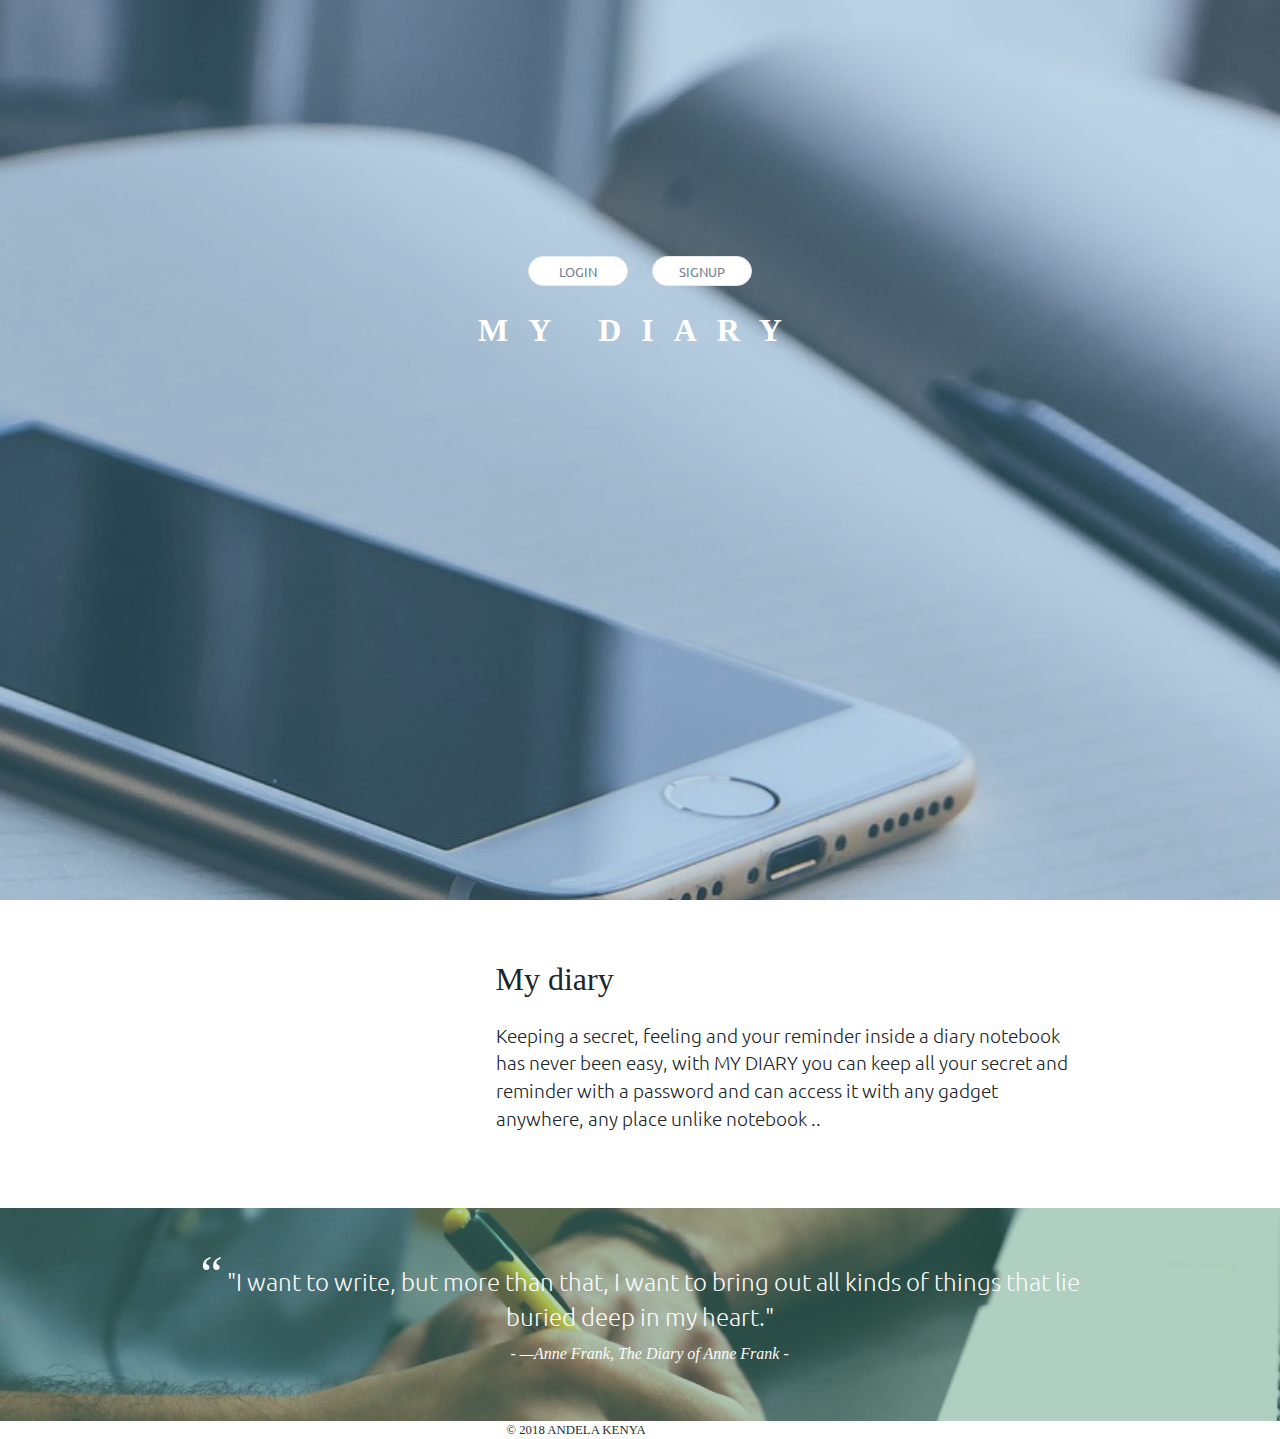
==== UI/Design/front.html @ 0e27ec92 "[CHORE]Remove Description and change theme of UI" ====
<!DOCTYPE html>
<html lang="en">

<head>
    <meta charset="UTF-8">
    <meta name="viewport" content="width=device-width, initial-scale=1.0">
    <meta http-equiv="X-UA-Compatible" content="ie=edge">
    <link href='https://fonts.googleapis.com/css?family=Ubuntu:500' rel='stylesheet' type='text/css'>
    <link href="front.css" rel="stylesheet" type="text/css">
    <title>Landing page</title>
</head>

<body>

    <header class="BgImage">
        <div class="container">
            <input onclick="location.href='login.html'" type="button" value="login" class="login-button" />
            <input onclick="location.href='index.html'" type="button" value="signup" class="login-button" />
            <h1 class="element">MY DIARY</h1>
        </div>
    </header>

    <section class="">
        <div class="container">
            <div class="col-3 AlignCenter">
                <img src="image/a.png" alt="" class="firstDescription" />
            </div>
            <div class="col-7 FirstText">
                <h3>My diary</h3>
                <p>Keeping a secret, feeling and your reminder inside a diary notebook has never been easy, with MY DIARY you
                    can keep all your secret and reminder with a password and can access it with any gadget anywhere, any
                    place unlike notebook ..
                </p>
            </div>
        </div>
    </section>
    <section class="SecondSection BgImage SecondBg">
        <div class="container">
            <blockquote class="testimonial">
                <p>"I want to write, but more than that, I want to bring out all kinds of things that lie buried deep in my
                    heart."
                </p>
                <cite>
                    —Anne Frank, The Diary of Anne Frank
                </cite>
            </blockquote>
        </div>
    </section>

    <footer>
        &copy; 2018 ANDELA KENYA
    </footer>
    <script src="https://cdn.rawgit.com/mattboldt/typed.js/master/lib/typed.min.js"></script>
</body>
<script>
    var typed = new Typed('.element', {
        strings: ["M Y    D I A R  Y",
            "MyDiary is an online journal where users can pen down their thoughts and feelings",
            "can set and get daily notification ",
            " W E L C O M E"
        ],
        typeSpeed: 120,
        backSpeed: 30,
        backDelay: 1000,
        startDelay: 1000,
        loop: true,
    });
</script>

</html>
---- UI/Design/front.css ----
* {
    box-sizing: border-box;
}

html {
    width: 100%;
    height: 100%;
    margin: 0;
    padding: 0;
}

body {
    width: 100%;
    height: 100%;
    margin: 0;
    font-size: 100%;
    line-height: 1.45;
    color: #2D2D2D;
}

.login-button {
    height: 30px;
    width: 100px;
    background: #fff;
    border: 1px solid #e8e8ee;
    border-radius: 20px;
    color: slategrey;
    text-transform: uppercase;
    font-family: 'Ubuntu', sans-serif;
    cursor: pointer;
}

h1,
h3 {
    font-family: 'Lato';
}

h2,
p,
a {
    font-family: 'Ubuntu', sans-serif;
}

a {
    text-decoration: none;
}

a:hover {
    text-decoration: none;
}

img {
    max-width: 100%;
}

.container {
    margin: 0 auto;
    width: 90%;
    max-width: 900px;
}

header {
    color: white;
    font-family: 'Ubuntu', sans-serif;
    padding: 20% 0;
    height: 100%;
    text-transform: uppercase;
    letter-spacing: 20px;
    text-align: center;
    position: relative;
    z-index: 1;
    overflow: hidden;
}

header h2 {
    font-weight: 300;
    font-size: 1.5rem;
}

section {
    background: #fff;
    color: #1c262b;
    padding: 3.5rem 0;
}

section.SecondSection {
    background: #378a65;
    color: #fafafa;
}

section h3 {
    text-align: center;
    font-size: 2rem;
    font-weight: 300;
    margin: 0 0 1rem;
}

section li {
    font-size: 1.2rem;
    font-weight: 300;
}

section p {
    font-size: 1.2rem;
    font-weight: 300;
}

.col,
.col-7,
.col-3 {
    margin: 0 1.5%;
    display: inline-block;
    vertical-align: top;
}

.col-7 {
    width: 64%;
}

.col-3 {
    width: 29%;
}

.col-5 {
    width: 30%;
}

.FirstText {
    text-align: left;
}

.FirstText h3 {
    font-size: 2rem;
    text-align: left;
}

.Detail {
    text-align: center;
    padding: 1rem;
    -webkit-transition: all .5s;
    transition: all .5s;
}

.Detail:hover {
    -webkit-transform: scale(1.1);
    transform: scale(1.1);
}

.Detail i {
    font-size: 4rem;
    margin: 0 0 2rem 0;
}

.Detail p {
    margin: 0 0 1rem 0;
    font-size: 1rem;
}

blockquote {
    position: relative;
    margin: 0;
    padding: 0;
    text-align: center;
}

blockquote:before {
    display: inline-block;
    color: #fafafa;
    font-size: 50px;
    line-height: 10px;
    content: '\201C';
}

blockquote p {
    margin: 0;
    display: inline;
    font-size: 1.5rem;
}

blockquote cite {
    font-size: 1rem;
    display: block;
    margin: .5rem 0 0 1.2rem;
}

blockquote cite:before {
    content: '-';
}

blockquote cite:after {
    content: '-';
}

.BgImage {
    background: #007ece;
    text-align: center;
    position: relative;
    z-index: 1;
    overflow: hidden;
}

.BgImage:before {
    content: '';
    display: block;
    position: absolute;
    top: 0;
    bottom: 0;
    left: 0;
    right: 0;
    width: 100%;
    height: 200%;
    z-index: -1;
    background: #e8e8e8 url("image/business-2846221_1920.jpg") no-repeat top center;
    background-size: cover;
    background-attachment: fixed;
    opacity: .8;
    -webkit-transform: scale(1.2);
    transform: scale(1.2);
}

.BgImage.SecondBg:before {
    opacity: .6;
    background-image: url("image/write-593333_1920.jpg");
    background-position: center center;
}

footer {
    text-align: center;
    width: 90%;
    font-size: 0.8em;
    padding-top: -20px;
}

@media screen and (max-width: 600px) {
    header {
        padding: 50% 0;
    }
    header h1 {
        font-size: 30px;
        margin: 0 0 1rem;
    }
    header h2 {
        font-size: 1.5rem;
    }
    section {
        padding: 2rem 0;
    }
    section h3 {
        font-size: 1.5rem;
    }
    .col-7 {
        width: 100%;
        margin: 0;
    }
    .col-3 {
        width: 100%;
        margin: 0;
    }
    .col-5 {
        width: 60%;
        margin: 0;
    }
    .Detail {
        margin: 0;
        border-bottom: 1px solid rgba(255, 255, 255, 0.2);
    }
    .Detail:last-child {
        border: none;
    }
    .firstDescription {
        height: 200px;
        width: auto;
        margin: 0 auto;
    }
    .Detail i {
        font-size: 1.5rem;
        width: 2rem;
        text-align: center;
        margin: 0 0 1rem 0;
        float: left;
    }
    blockquote p {
        font-size: 1.2rem;
    }
    blockquote cite {
        font-size: .8rem;
    }
}
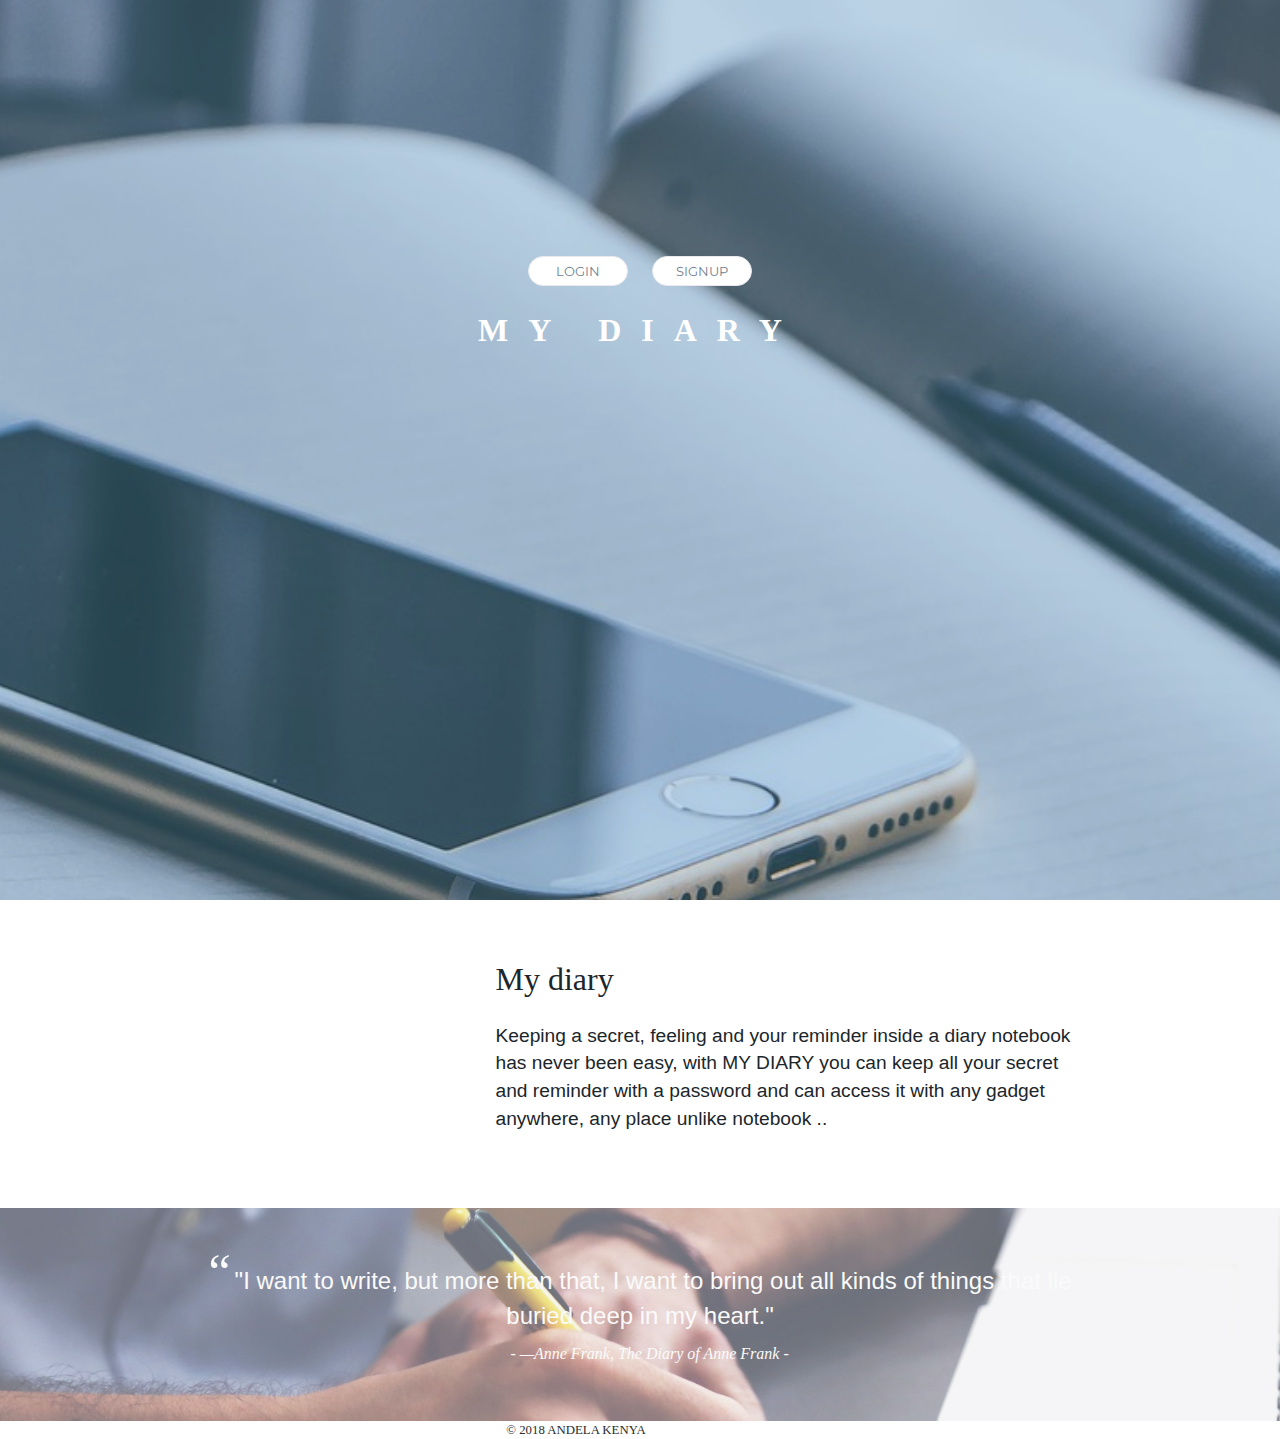
==== commit 0448b857: "[CHORE]Add google font" ====
--- a/UI/Design/front.html
+++ b/UI/Design/front.html
@@ -5,7 +5,6 @@
     <meta charset="UTF-8">
     <meta name="viewport" content="width=device-width, initial-scale=1.0">
     <meta http-equiv="X-UA-Compatible" content="ie=edge">
-    <link href='https://fonts.googleapis.com/css?family=Ubuntu:500' rel='stylesheet' type='text/css'>
     <link href="front.css" rel="stylesheet" type="text/css">
     <title>Landing page</title>
 </head>
--- a/UI/Design/front.css
+++ b/UI/Design/front.css
@@ -1,3 +1,4 @@
+@import url('https://fonts.googleapis.com/css?family=Montserrat');
 * {
     box-sizing: border-box;
 }
@@ -26,7 +27,7 @@
     border-radius: 20px;
     color: slategrey;
     text-transform: uppercase;
-    font-family: 'Ubuntu', sans-serif;
+    font-family: 'Montserrat', sans-serif;
     cursor: pointer;
 }
 
@@ -84,7 +85,7 @@
 }
 
 section.SecondSection {
-    background: #378a65;
+    background: #e8e8ee;
     color: #fafafa;
 }
 
